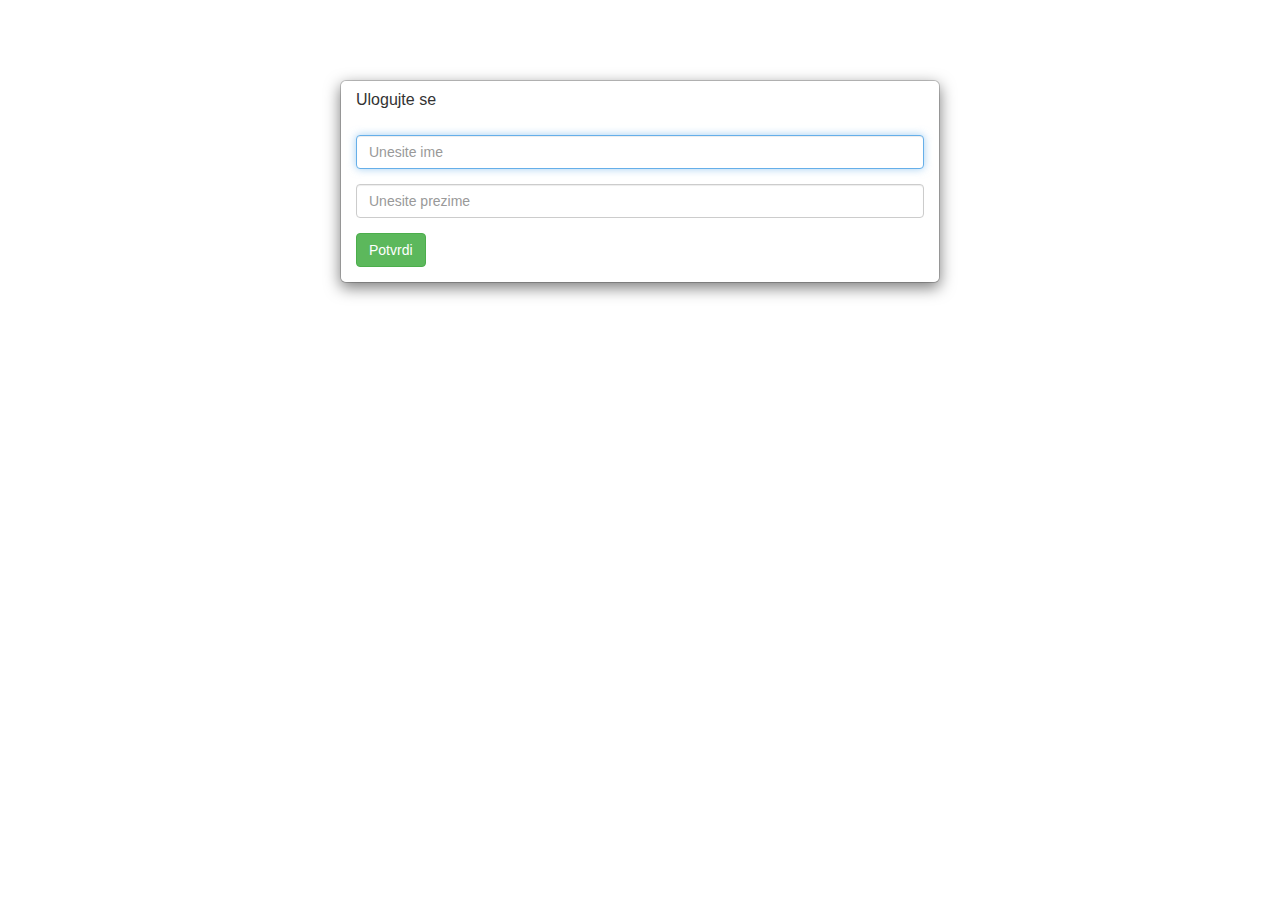
==== index.html @ 98eca5f4 "Adding base login scripts. Problems with redirection." ====
<!DOCTYPE html>
<html lang="en">

<head>
  <meta charset="utf-8">
  <meta name="viewport" content="width=device-width, initial-scale=1.0">
  <link rel="stylesheet" media="screen" href="https://cdnjs.cloudflare.com/ajax/libs/twitter-bootstrap/3.3.5/css/bootstrap.min.css">

  <title>LOGIN</title>

</head>

<body>

  <div class="container" style="margin-top:30px">
    <!--
    <div class="col-md-4">
      <div class="panel panel-default">
        <div class="panel-heading">
          <h3 class="panel-title"><strong>Sign In </strong></h3></div>
        <div class="panel-body">
          <form role="form">
            <div class="form-group">
              <label for="exampleInputEmail1">Username or Email</label>
              <input type="email" class="form-control" id="exampleInputEmail1" placeholder="Enter email">
            </div>
            <div class="form-group">
              <label for="exampleInputPassword1">Password <a href="/sessions/forgot_password">(forgot password)</a></label>
              <input type="password" class="form-control" id="exampleInputPassword1" placeholder="Password">
            </div>
            <button type="submit" class="btn btn-sm btn-default">Sign in</button>
          </form>
        </div>
      </div>
    </div>
-->
    <!--
    <div class="col-md-4">
      <div class="login-panel panel panel-default">
        <div class="panel-heading">
          <h3 class="panel-title">Sign In</h3>
        </div>
        <div class="panel-body">
          <form role="form">
            <fieldset>
              <div class="form-group">
                <input class="form-control" placeholder="E-mail" name="email" type="email" autofocus="">
              </div>
              <div class="form-group">
                <input class="form-control" placeholder="Password" name="password" type="password" value="">
              </div>
              <div class="checkbox">
                <label>
                  <input name="remember" type="checkbox" value="Remember Me">Remember Me
                </label>
              </div>
               Change this to a button or input when using this as a form
              <a href="javascript:;" class="btn btn-sm btn-success">Login</a>
            </fieldset>
          </form>
        </div>
      </div>
    </div>
-->
    <br>
    <div class="col-md-12">
      <div class="modal-dialog" style="margin-bottom:0">
        <div class="modal-content">
          <div class="panel-heading">
            <h3 class="panel-title">Ulogujte se</h3>
          </div>
          <div class="panel-body">
            <form role="form" name="mainLoginForm">
              <fieldset>
                <div class="form-group">
                  <input class="form-control" placeholder="Unesite ime" name="firstName" type="text" autofocus="">
                </div>
                <div class="form-group">
                  <input class="form-control" placeholder="Unesite prezime" name="lastName" type="text">
                </div>
                <!-- Change this to a button or input when using this as a form -->
                <button id="loginForm" class="btn btn-md btn-success">Potvrdi</button>
              </fieldset>
            </form>
          </div>
        </div>
      </div>
    </div>
    <hr>

  </div>

  <script src="https://cdnjs.cloudflare.com/ajax/libs/jquery/1.11.3/jquery.min.js"></script>
  <script src="https://cdnjs.cloudflare.com/ajax/libs/twitter-bootstrap/3.3.5/js/bootstrap.min.js"></script>
  <script src="login.js"></script>

  <script>
  </script>
</body>

</html>
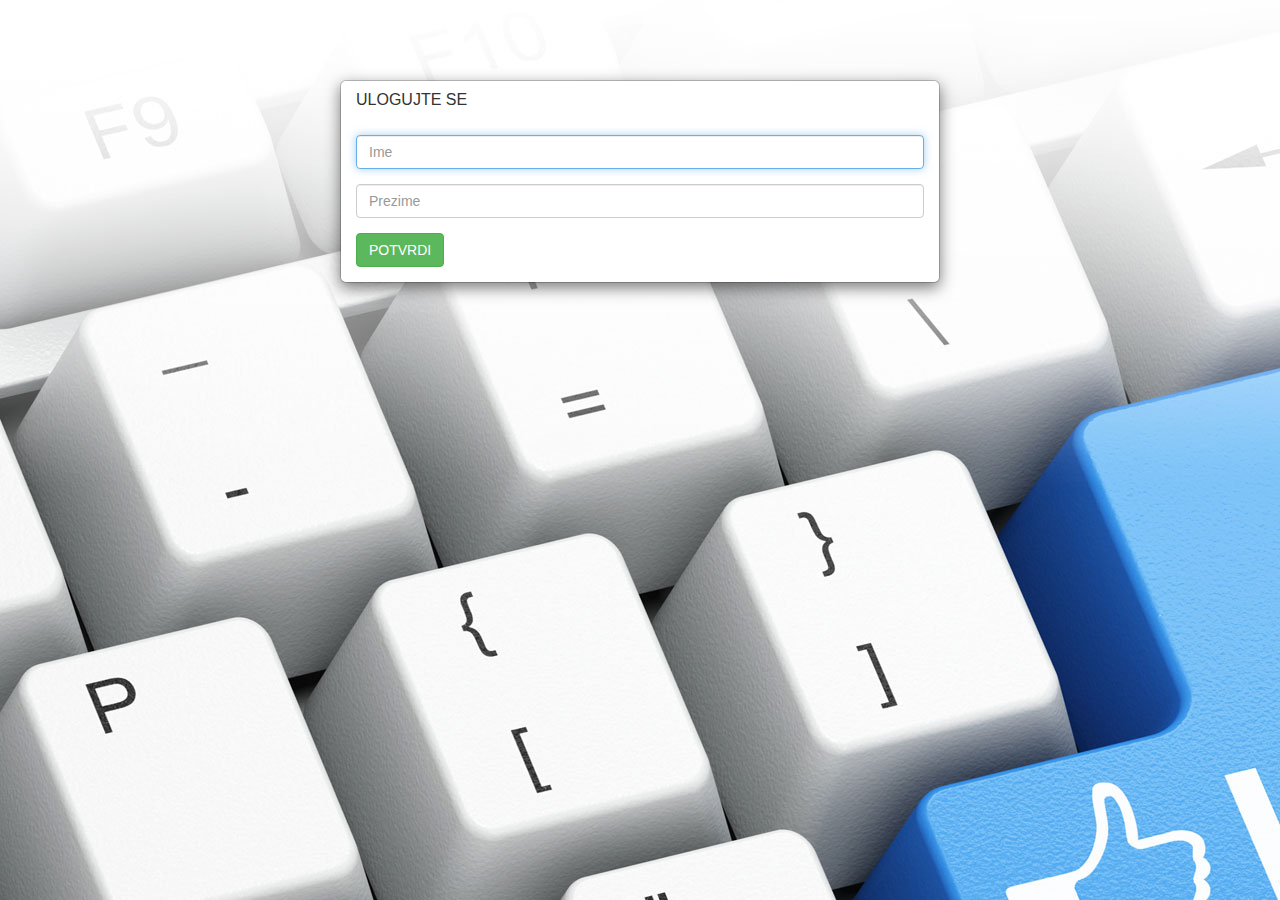
==== commit ca80c829: "Tryin login script but something is wrong" ====
--- a/index.html
+++ b/index.html
@@ -5,81 +5,37 @@
   <meta charset="utf-8">
   <meta name="viewport" content="width=device-width, initial-scale=1.0">
   <link rel="stylesheet" media="screen" href="https://cdnjs.cloudflare.com/ajax/libs/twitter-bootstrap/3.3.5/css/bootstrap.min.css">
+  <title>LOGIN</title>
 
-  <title>LOGIN</title>
+  <style>
+    body {
+      background: url("images/bg-login.jpg") top left no-repeat;
+    }
+  </style>
 
 </head>
 
 <body>
 
   <div class="container" style="margin-top:30px">
-    <!--
-    <div class="col-md-4">
-      <div class="panel panel-default">
-        <div class="panel-heading">
-          <h3 class="panel-title"><strong>Sign In </strong></h3></div>
-        <div class="panel-body">
-          <form role="form">
-            <div class="form-group">
-              <label for="exampleInputEmail1">Username or Email</label>
-              <input type="email" class="form-control" id="exampleInputEmail1" placeholder="Enter email">
-            </div>
-            <div class="form-group">
-              <label for="exampleInputPassword1">Password <a href="/sessions/forgot_password">(forgot password)</a></label>
-              <input type="password" class="form-control" id="exampleInputPassword1" placeholder="Password">
-            </div>
-            <button type="submit" class="btn btn-sm btn-default">Sign in</button>
-          </form>
-        </div>
-      </div>
-    </div>
--->
-    <!--
-    <div class="col-md-4">
-      <div class="login-panel panel panel-default">
-        <div class="panel-heading">
-          <h3 class="panel-title">Sign In</h3>
-        </div>
-        <div class="panel-body">
-          <form role="form">
-            <fieldset>
-              <div class="form-group">
-                <input class="form-control" placeholder="E-mail" name="email" type="email" autofocus="">
-              </div>
-              <div class="form-group">
-                <input class="form-control" placeholder="Password" name="password" type="password" value="">
-              </div>
-              <div class="checkbox">
-                <label>
-                  <input name="remember" type="checkbox" value="Remember Me">Remember Me
-                </label>
-              </div>
-               Change this to a button or input when using this as a form
-              <a href="javascript:;" class="btn btn-sm btn-success">Login</a>
-            </fieldset>
-          </form>
-        </div>
-      </div>
-    </div>
--->
     <br>
     <div class="col-md-12">
       <div class="modal-dialog" style="margin-bottom:0">
         <div class="modal-content">
           <div class="panel-heading">
-            <h3 class="panel-title">Ulogujte se</h3>
+            <h3 class="panel-title">ULOGUJTE SE</h3>
           </div>
           <div class="panel-body">
-            <form role="form" name="mainLoginForm">
+            <form role="form" name="mainLoginForm" id="mainLoginForm" onsubmit="loginUser(document.mainLoginForm.firstName.value,document.mainLoginForm.lastName.value);">
               <fieldset>
                 <div class="form-group">
-                  <input class="form-control" placeholder="Unesite ime" name="firstName" type="text" autofocus="">
+                  <input class="form-control" placeholder="Ime" name="firstName" type="text" autofocus="">
                 </div>
                 <div class="form-group">
-                  <input class="form-control" placeholder="Unesite prezime" name="lastName" type="text">
+                  <input class="form-control" placeholder="Prezime" name="lastName" type="text">
                 </div>
                 <!-- Change this to a button or input when using this as a form -->
-                <button id="loginForm" class="btn btn-md btn-success">Potvrdi</button>
+                <input class="btn btn-md btn-success" type="submit" value="POTVRDI">
               </fieldset>
             </form>
           </div>
@@ -92,7 +48,8 @@
 
   <script src="https://cdnjs.cloudflare.com/ajax/libs/jquery/1.11.3/jquery.min.js"></script>
   <script src="https://cdnjs.cloudflare.com/ajax/libs/twitter-bootstrap/3.3.5/js/bootstrap.min.js"></script>
-  <script src="login.js"></script>
+  <script src="js/login.js"></script>
+
 
   <script>
   </script>
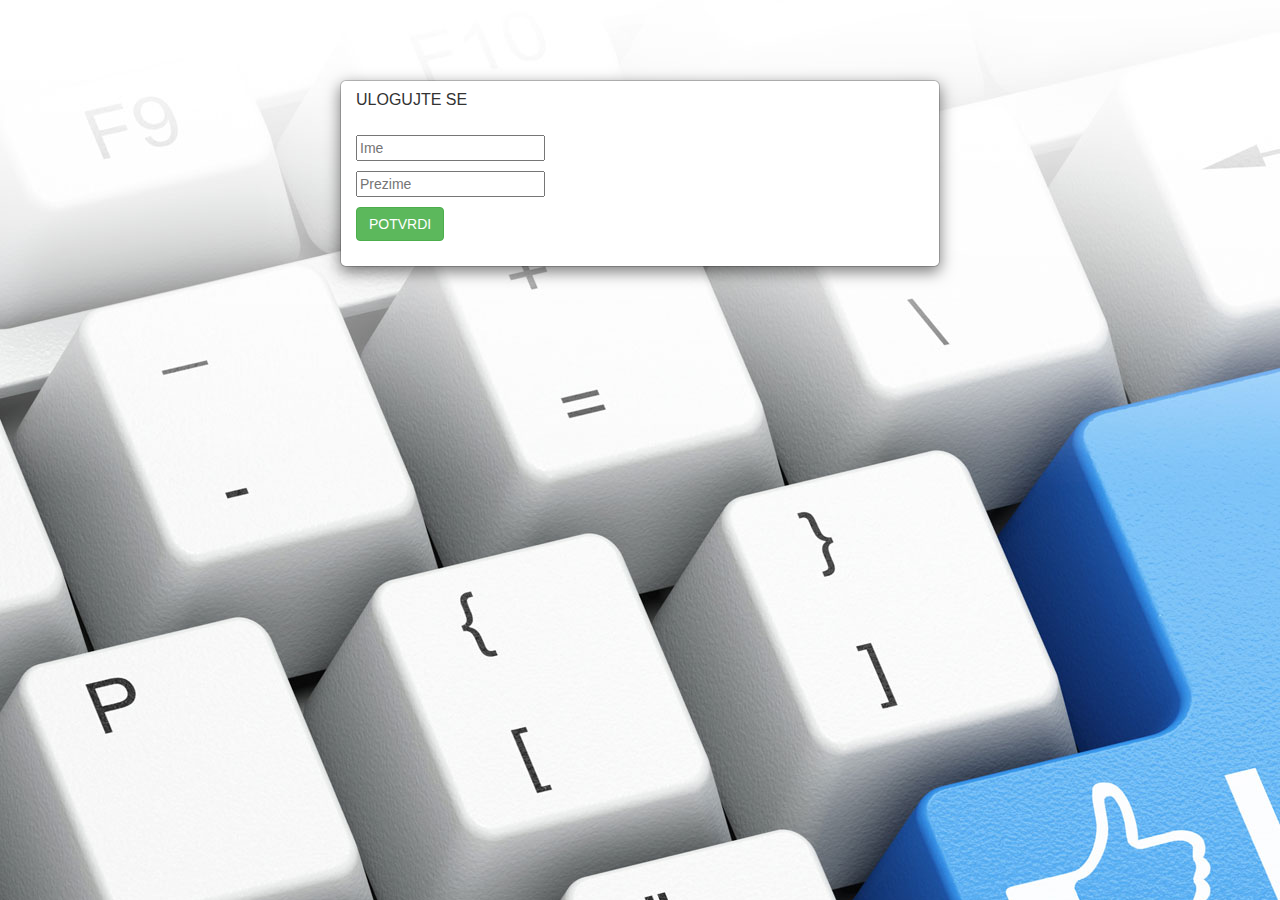
==== commit 352eaa04: "Basic login completed" ====
--- a/index.html
+++ b/index.html
@@ -26,18 +26,15 @@
             <h3 class="panel-title">ULOGUJTE SE</h3>
           </div>
           <div class="panel-body">
-            <form role="form" name="mainLoginForm" id="mainLoginForm" onsubmit="loginUser(document.mainLoginForm.firstName.value,document.mainLoginForm.lastName.value);">
-              <fieldset>
-                <div class="form-group">
-                  <input class="form-control" placeholder="Ime" name="firstName" type="text" autofocus="">
-                </div>
-                <div class="form-group">
-                  <input class="form-control" placeholder="Prezime" name="lastName" type="text">
-                </div>
-                <!-- Change this to a button or input when using this as a form -->
-                <input class="btn btn-md btn-success" type="submit" value="POTVRDI">
-              </fieldset>
-            </form>
+              <p>
+                <input type="text" name="firstName" id="firstName" placeholder="Ime">
+              </p>
+              <p>
+                <input type="text" name="lastName" id="lastName" placeholder="Prezime">
+              </p>
+              <p>
+                <button class="btn btn-default btn-success" id="loginButton">POTVRDI</button>
+              </p>
           </div>
         </div>
       </div>
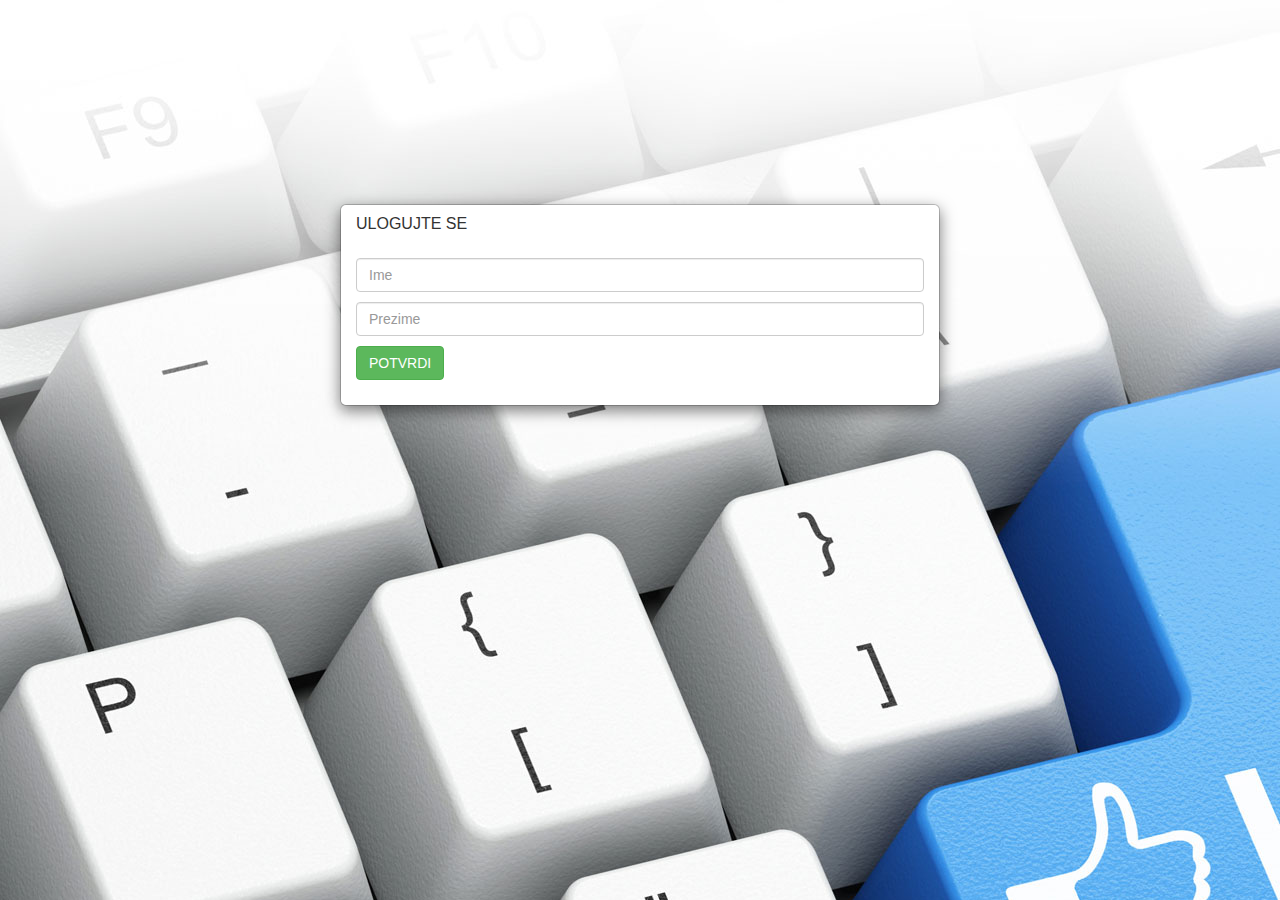
==== commit 6e5c1cf0: "Search finesse" ====
--- a/index.html
+++ b/index.html
@@ -4,7 +4,7 @@
 <head>
   <meta charset="utf-8">
   <meta name="viewport" content="width=device-width, initial-scale=1.0">
-  <link rel="stylesheet" media="screen" href="https://cdnjs.cloudflare.com/ajax/libs/twitter-bootstrap/3.3.5/css/bootstrap.min.css">
+  <link rel="stylesheet" media="screen" href="css/bootstrap.min.css">
   <title>LOGIN</title>
 
   <style>
@@ -17,7 +17,7 @@
 
 <body>
 
-  <div class="container" style="margin-top:30px">
+  <div class="container" style="margin-top:12%">
     <br>
     <div class="col-md-12">
       <div class="modal-dialog" style="margin-bottom:0">
@@ -27,10 +27,10 @@
           </div>
           <div class="panel-body">
               <p>
-                <input type="text" name="firstName" id="firstName" placeholder="Ime">
+                <input type="text" name="firstName" id="firstName" placeholder="Ime" class="form-control">
               </p>
               <p>
-                <input type="text" name="lastName" id="lastName" placeholder="Prezime">
+                <input type="text" name="lastName" id="lastName" placeholder="Prezime" class="form-control">
               </p>
               <p>
                 <button class="btn btn-default btn-success" id="loginButton">POTVRDI</button>
@@ -43,8 +43,8 @@
 
   </div>
 
-  <script src="https://cdnjs.cloudflare.com/ajax/libs/jquery/1.11.3/jquery.min.js"></script>
-  <script src="https://cdnjs.cloudflare.com/ajax/libs/twitter-bootstrap/3.3.5/js/bootstrap.min.js"></script>
+  <script src="js/jquery-2.1.4.min.js"></script>
+  <script src="js/bootstrap.min.js"></script>
   <script src="js/login.js"></script>
 
 
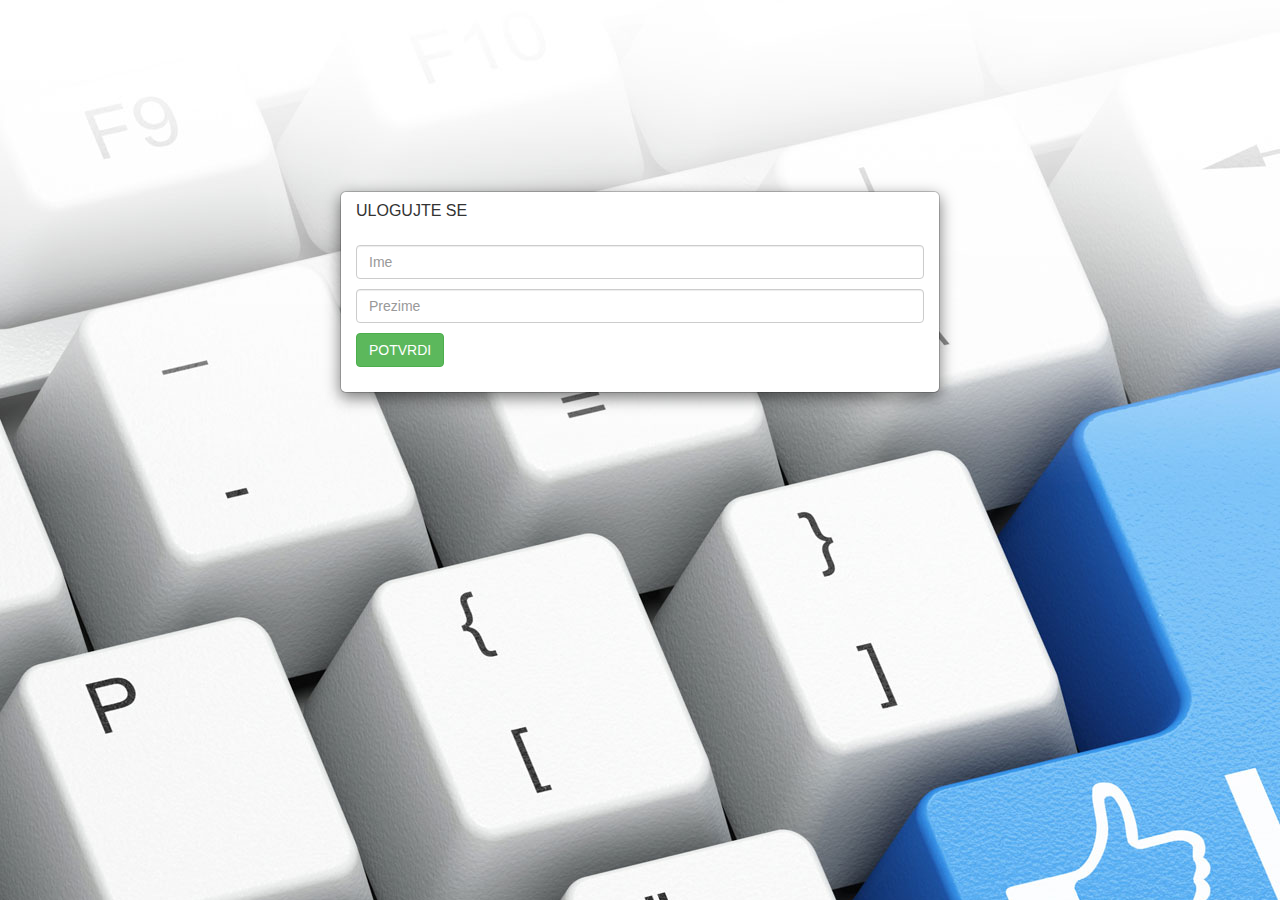
==== commit f0fe2463: "MInor code improvements" ====
--- a/index.html
+++ b/index.html
@@ -17,7 +17,7 @@
 
 <body>
 
-  <div class="container" style="margin-top:12%">
+  <div class="container" style="margin-top:11%">
     <br>
     <div class="col-md-12">
       <div class="modal-dialog" style="margin-bottom:0">
@@ -26,15 +26,15 @@
             <h3 class="panel-title">ULOGUJTE SE</h3>
           </div>
           <div class="panel-body">
-              <p>
-                <input type="text" name="firstName" id="firstName" placeholder="Ime" class="form-control">
-              </p>
-              <p>
-                <input type="text" name="lastName" id="lastName" placeholder="Prezime" class="form-control">
-              </p>
-              <p>
-                <button class="btn btn-default btn-success" id="loginButton">POTVRDI</button>
-              </p>
+            <p>
+              <input type="text" name="firstName" id="firstName" placeholder="Ime" class="form-control">
+            </p>
+            <p>
+              <input type="text" name="lastName" id="lastName" placeholder="Prezime" class="form-control">
+            </p>
+            <p>
+              <button class="btn btn-default btn-success" id="loginButton">POTVRDI</button>
+            </p>
           </div>
         </div>
       </div>
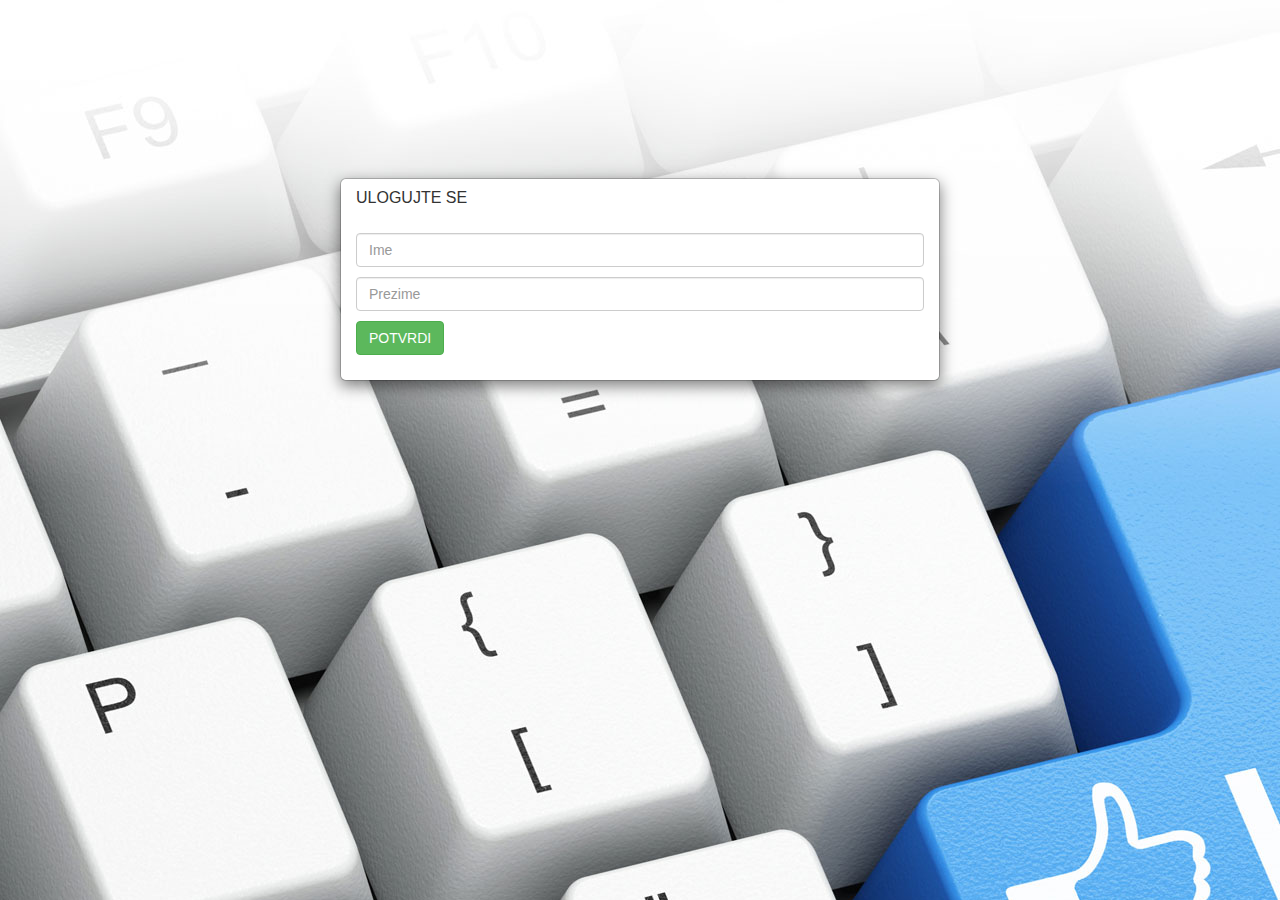
==== commit 1c81fbea: "Small improvements" ====
--- a/index.html
+++ b/index.html
@@ -5,7 +5,9 @@
   <meta charset="utf-8">
   <meta name="viewport" content="width=device-width, initial-scale=1.0">
   <link rel="stylesheet" media="screen" href="css/bootstrap.min.css">
+  <link rel="stylesheet" media="screen" href="css/style.css">
   <title>LOGIN</title>
+  <link rel="shortcut icon" href="favicon.ico" type="image/x-icon" />
 
   <style>
     body {
@@ -17,7 +19,7 @@
 
 <body>
 
-  <div class="container" style="margin-top:11%">
+  <div class="container" style="margin-top:10%">
     <br>
     <div class="col-md-12">
       <div class="modal-dialog" style="margin-bottom:0">
@@ -32,8 +34,9 @@
             <p>
               <input type="text" name="lastName" id="lastName" placeholder="Prezime" class="form-control">
             </p>
+            <p id="errorMessage"></p>
             <p>
-              <button class="btn btn-default btn-success" id="loginButton">POTVRDI</button>
+              <button class="btn btn-default btn-success" id="loginButton" onclick="loginUser(document.getElementById('firstName').value, document.getElementById('lastName').value);">POTVRDI</button>
             </p>
           </div>
         </div>
@@ -45,7 +48,7 @@
 
   <script src="js/jquery-2.1.4.min.js"></script>
   <script src="js/bootstrap.min.js"></script>
-  <script src="js/login.js"></script>
+  <script src="js/cart.js"></script>
 
 
   <script>
--- a/css/style.css
+++ b/css/style.css
@@ -0,0 +1,123 @@
+/* Generated by less 2.5.1 */
+body {
+  padding-bottom: 20px;
+}
+p.valuta {
+  font-weight: bold;
+  width: 9%;
+  float: left;
+}
+p.priceTag {
+  width: 90%;
+  float: left;
+}
+.clr {
+  clear: both;
+}
+#mainNavigation {
+  margin-left: -15px;
+}
+#logo {
+  border-bottom: 1px solid  #c5c5c5;
+  padding-bottom: 10px;
+}
+#showModalForm {
+  margin-left: 0px;
+  margin-top: 20px;
+  margin-bottom: 10px;
+}
+.modal-body .form-horizontal .col-sm-2,
+.modal-body .form-horizontal .col-sm-10 {
+  width: 100%;
+}
+.modal-body .form-horizontal .control-label {
+  text-align: left;
+}
+.modal-body .form-horizontal .col-sm-offset-2 {
+  margin-left: 15px;
+}
+#suma {
+  font-weight: bold;
+}
+#footer-main {
+  padding: 5em;
+}
+.btn.btn-info.btn-block#showModalForm {
+  margin-left: 0;
+}
+p.product-title {
+  color: #000;
+  margin-top: 10px;
+  margin-bottom: 0;
+  text-transform: uppercase;
+  font-weight: 600;
+  color: darkorange;
+}
+p.category-title {
+  color: #000;
+  font-style: italic;
+  font-weight: 600;
+  color: darkorange;
+}
+.introFadeIn {
+  -webkit-animation: fadein 2s;
+  /* Safari, Chrome and Opera > 12.1 */
+  -moz-animation: fadein 2s;
+  /* Firefox < 16 */
+  -ms-animation: fadein 2s;
+  /* Internet Explorer */
+  -o-animation: fadein 2s;
+  /* Opera < 12.1 */
+  animation: fadein 2s;
+}
+@keyframes fadein {
+  from {
+    opacity: 0;
+  }
+  to {
+    opacity: 1;
+  }
+}
+/* Firefox < 16 */
+@-moz-keyframes fadein {
+  from {
+    opacity: 0;
+  }
+  to {
+    opacity: 1;
+  }
+}
+/* Safari, Chrome and Opera > 12.1 */
+@-webkit-keyframes fadein {
+  from {
+    opacity: 0;
+  }
+  to {
+    opacity: 1;
+  }
+}
+/* Internet Explorer */
+@-ms-keyframes fadein {
+  from {
+    opacity: 0;
+  }
+  to {
+    opacity: 1;
+  }
+}
+/* Opera < 12.1 */
+@-o-keyframes fadein {
+  from {
+    opacity: 0;
+  }
+  to {
+    opacity: 1;
+  }
+}
+p.errorMessage {
+  text-transform: uppercase;
+  padding-top: 10px;
+  padding-bottom: 10px;
+  font-weight: bold;
+  color: chocolate;
+}
